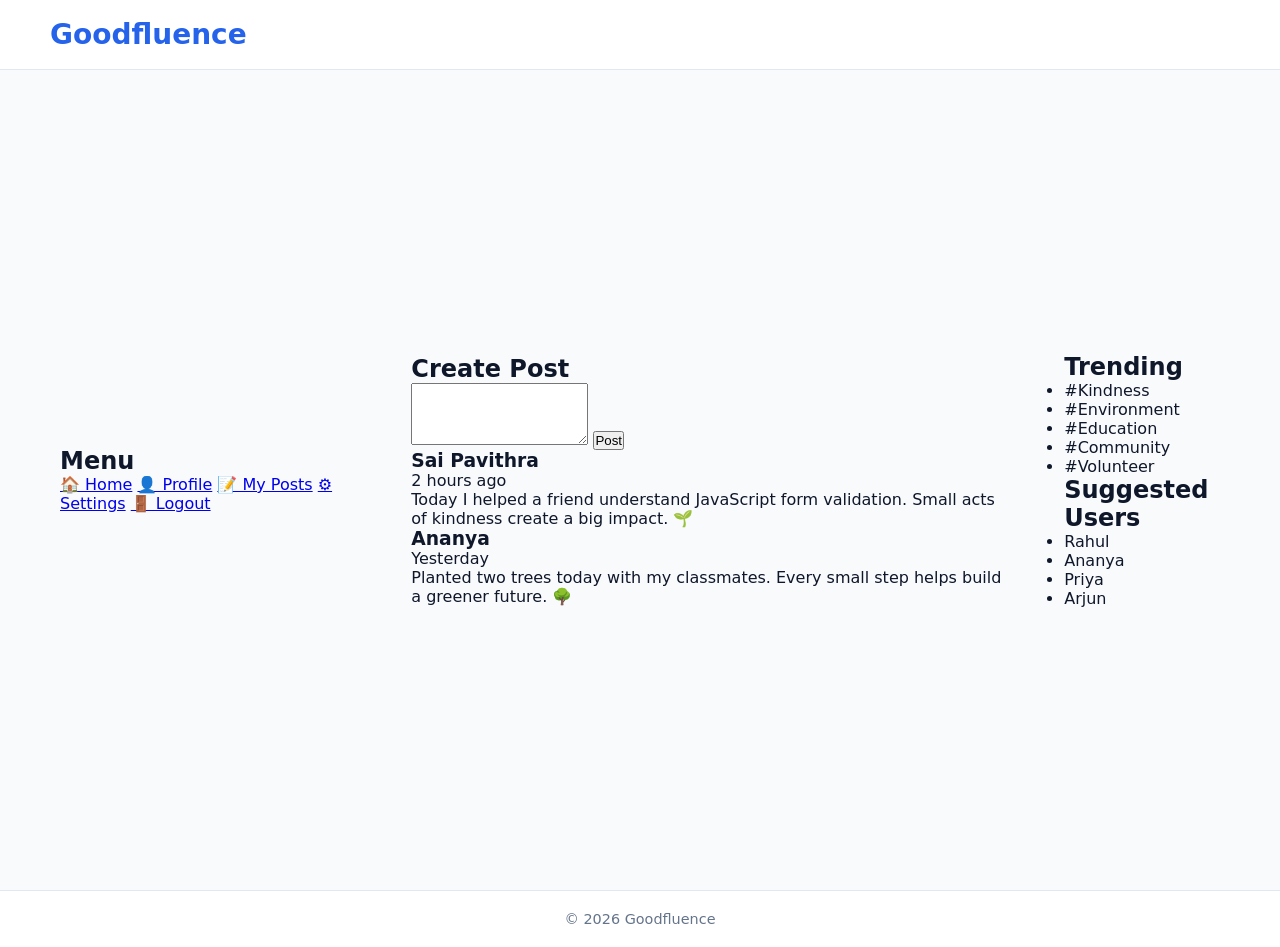
==== home.html @ d671d131 "Create home page structure" ====
<!DOCTYPE html>
<html lang="en">
<head>
    <meta charset="UTF-8">
    <meta name="viewport" content="width=device-width, initial-scale=1.0">
    <title>Register | Goodfluence</title>
    <link rel="stylesheet" href="css/style.css">
</head>

<body>
    <nav class="navbar">
        <!-- logo -->
         <a href="index.html" class="logo">Goodfluence</a>
    </nav>
    <main>
        <aside class="left-sidebar">
            <h2>Menu</h2>

                <nav class="sidebar-nav">
                    <a href="#">🏠 Home</a>
                    <a href="#">👤 Profile</a>
                    <a href="#">📝 My Posts</a>
                    <a href="#">⚙️ Settings</a>
                    <a href="index.html">🚪 Logout</a>
                </nav>
        </aside>

        <section class="feed">
            <div class="create-post">

                <h2>Create Post</h2>

                <textarea
                    placeholder="Share something positive..."
                    rows="4">
                </textarea>

                <button type="button">
                    Post
                </button>

            </div>

            <div class="post-card">

                <h3>Sai Pavithra</h3>

                <p class="post-time">
                    2 hours ago
                </p>

                <p>
                    Today I helped a friend understand JavaScript form validation. Small acts of kindness create a big impact. 🌱
                </p>

            </div>

            <div class="post-card">

                <h3>Ananya</h3>

                <p class="post-time">
                    Yesterday
                </p>

                <p>
                    Planted two trees today with my classmates. Every small step helps build a greener future. 🌳
                </p>

            </div>
        </section>

        <aside class="right-sidebar">
            <h2>Trending</h2>

            <ul class="trending-list">
                <li>#Kindness</li>
                <li>#Environment</li>
                <li>#Education</li>
                <li>#Community</li>
                <li>#Volunteer</li>
            </ul>

            <h2>Suggested Users</h2>

            <ul class="suggested-users">
                <li>Rahul</li>
                <li>Ananya</li>
                <li>Priya</li>
                <li>Arjun</li>
            </ul>
        </aside>
    </main>
    <footer>
        <!-- footer -->
         &copy; 2026 Goodfluence
    </footer>
    
    <script src="js/script.js"></script>

</body>
</html>
---- css/style.css ----
/* Landing Page CSS */

/* Hero section */
.hero{
    display: flex;
    justify-content: center;
    height: calc(100vh - navbar-height);
    background-color: #f4f4f4;
    text-align: center;
    align-items: center;
    padding: 100px 20px;
    background:#F8FAFC;
}

.hero h1{
    font-size:64px;
    font-weight:800;
    line-height:1.2;
    color:#1E293B;
}

.hero p{
    font-size:22px;
    color:#64748B;
    margin:25px 0;
}

.hero-content{
    max-width:700px;
    margin:auto;
}
/* NavBar section */
.navbar{
    display: flex;
    justify-content: space-between;
    align-items: center;
    padding: 1 rem 2rem;
    background:#FFFFFF;
    color: white;
    border-bottom:1px solid #E2E8F0;
    height:70px;
    padding:0 60px;
}

body{
    margin: 0;
    padding: 0;
    font-family: system-ui, -apple-system, BlinkMacSystemFont, 'Segoe UI', Roboto, Oxygen, Ubuntu, Cantarell, 'Open Sans', 'Helvetica Neue', sans-serif;
    background:#F8FAFC;
    color:#1E293B;
}

button{
    transition:.3s ease;
}

.btn {
    padding: 12px 28px;
    border: none;
    border-radius: 8px;
    cursor: pointer;
    font-size: 16px;
    transition: 0.3s ease;
}

.btn-primary {
    background: #2563EB;
    color: white;
}

.btn-secondary {
    background: #22C55E;
    color: white;
}

.btn-primary:hover{
    background:#1D4ED8;
    transform:translateY(-2px);
    box-shadow:0 8px 20px rgba(37,99,235,.3);
}

.btn-secondary:hover{
    background:#16A34A;
    transform:translateY(-3px);
    box-shadow:0 10px 25px rgba(34,197,94,.3);
}

.logo{
    font-size:28px;
    font-weight:700;
    color:#2563EB;
}

footer{
    padding:30px;
    text-align:center;
    background:white;
    color:#64748B;
    border-top:1px solid #E2E8F0;
}




/* Login Page CSS */
/* =========================
   NAVBAR
========================= */

*{
    margin: 0;
    padding: 0;
    box-sizing: border-box;
}

body{
    font-family: system-ui, -apple-system, BlinkMacSystemFont,
                 "Segoe UI", Roboto, Oxygen, Ubuntu, Cantarell,
                 "Open Sans", "Helvetica Neue", sans-serif;

    background-color: #F8FAFC;

    color: #0F172A;
}

.navbar{
    display: flex;
    justify-content: space-between;
    align-items: center;
    padding: 20px 50px;
    background-color: #FFFFFF;
    border-bottom: 1px solid #E2E8F0;
}

.logo{
    font-size: 1.75rem;
    font-weight: 700;
    color: #2563EB;
    text-decoration: none;
    transition: color 0.3s ease;
}

.logo:hover{
    color: #1D4ED8;
}

main{
    display: flex;
    justify-content: space-between;
    align-items: center;
    min-height: calc(100vh - 80px);
    padding: 0 60px;
    gap: 60px;
}

.left-section, .right-section{
    flex: 1;
}

.left-section{
    display: flex;
    flex-direction: column;
    justify-content: center;
}

.left-section h1{
    font-size: 3rem;
    color: #0F172A;
    margin-bottom: 12px;
}

.left-section h2{
    font-size: 2rem;
    font-weight: 500;
    color: #2563EB;
    margin-bottom: 20px;
}

.left-section p{
    font-size: 1.1rem;
    line-height: 1.8;
    color: #64748B;
    max-width: 450px;
}

.right-section{
    display: flex;
    justify-content: center;
    align-items: center;
}

.login-form{
    width: 100%;
    max-width: 420px;
    background-color: #FFFFFF;
    padding: 40px;
    border-radius: 16px;
    box-shadow: 0 10px 30px rgba(0,0,0,0.08);
}

.login-form h2{
    text-align: center;
    font-size: 2rem;
    color: #0F172A;
    margin-bottom: 30px;
}

.login-form label{
    display: block;
    font-weight: 600;
    margin-bottom: 8px;
    color: #334155;
}

.login-form input[type="email"], .login-form input[type="password"]{
    width: 100%;
    padding: 12px 16px;
    border: 1px solid #CBD5E1;
    border-radius: 10px;
    font-size: 1rem;
    margin-bottom: 20px;
    box-sizing: border-box;
}

.login-form input:focus{
    outline: none;
    border-color: #2563EB;
    box-shadow: 0 0 0 3px rgba(37,99,235,0.15);
}

.login-form input::placeholder{
    color: #94A3B8;
}

.options{
    display: flex;
    justify-content: space-between;
    align-items: center;
    margin-bottom: 25px;
}

.remember{
    display: flex;
    align-items: center;
    gap: 8px;
}

.options a{
    color: #2563EB;
    text-decoration: none;
    font-size: 0.9rem;
    font-weight: 500;
}

.options a:hover{
    text-decoration: underline;
}

.login-form button{
    width: 100%;
    padding: 14px;
    background-color: #2563EB;
    color: white;
    border: none;
    border-radius: 10px;
    font-size: 1rem;
    font-weight: 600;
    cursor: pointer;
    transition: all 0.3s ease;
}

.login-form button:hover{
    background-color: #1D4ED8;
}

.register-text{
    text-align: center;
    margin-top: 25px;
    color: #64748B;
}

.register-text a{
    color: #2563EB;
    text-decoration: none;
    font-weight: 600;
}

.register-text a:hover{
    text-decoration: underline;
}

footer{
    text-align: center;
    padding: 20px;
    color: #64748B;
    font-size: 0.9rem;
    border-top: 1px solid #E2E8F0;
}


/* Register Page CSS */

.navbar{
    display: flex;
    justify-content: space-between;
    align-items: center;
    padding: 20px 50px;
    background-color: #FFFFFF;
    border-bottom: 1px solid #E2E8F0;
}

.logo{
    font-size: 1.75rem;
    font-weight: 700;
    color: #2563EB;
    text-decoration: none;
    transition: color 0.3s ease;
}

.logo:hover{
    color: #1D4ED8;
}

main{
    display: flex;
    justify-content: space-between;
    align-items: center;
    min-height: calc(100vh - 80px);
    padding: 0 60px;
    gap: 60px;
}

.left-section{
    display: flex;
    flex-direction: column;
    justify-content: center;
}

.left-section h1{
    font-size: 3rem;
    color: #0F172A;
    margin-bottom: 12px;
}

.left-section h2{
    font-size: 2rem;
    font-weight: 500;
    color: #2563EB;
    margin-bottom: 20px;
}

.left-section p{
    font-size: 1.1rem;
    line-height: 1.8;
    color: #64748B;
    max-width: 450px;
}

.register-form{
    display: flex;
    flex-direction: column;
    background-color: #FFFFFF;
    padding: 40px;
    border-radius: 16px;
    box-shadow: 0 10px 25px rgba(0, 0, 0, 0.08);
    width: 100%;
    max-width: 450px;
}

.register-form h2{
    text-align: center;
    font-size: 2rem;
    color: #0F172A;
    margin-bottom: 30px;
}

.register-form label{
    font-weight: 600;
    color: #334155;
    margin-bottom: 6px;
}

.register-form input[type="text"],
.register-form input[type="email"],
.register-form input[type="password"]{
    width: 100%;
    padding: 12px 16px;
    border: 1px solid #CBD5E1;
    border-radius: 10px;
    font-size: 1rem;
    margin-bottom: 20px;
    box-sizing: border-box;
}

.options{
    margin-bottom: 24px;
}

.terms{
    display: flex;
    align-items: center;
    gap: 10px;
}

.terms input{
    width: auto;
    margin: 0;
}

.terms label{
    margin: 0;
    font-size: 0.95rem;
    color: #475569;
}

.btn-primary{
    width: 100%;
    padding: 14px;
    border: none;
    border-radius: 10px;
    font-size: 1rem;
    font-weight: 600;
    cursor: pointer;
    transition: background-color 0.3s ease;
}

.login-link{
    margin-top: 20px;
    text-align: center;
    color: #64748B;
    font-size: 0.95rem;
}

.login-link a{
    color: #2563EB;
    text-decoration: none;
    font-weight: 600;
    transition: color 0.3s ease;
}

.login-link a:hover{
    color: #1D4ED8;
    text-decoration: underline;
}

/* ==========================
   Responsive Design
========================== */

@media (max-width:768px){

    main{
        flex-direction: column;
        padding: 20px;
    }

    .left-section{
        padding: 30px;
    }

    .left-section h1{
        font-size: 2.3rem;
    }

    .left-section h2{
        font-size: 1.6rem;
    }
    
    .options{
        flex-direction: column;
        align-items: flex-start;
        gap: 12px;
    }

}
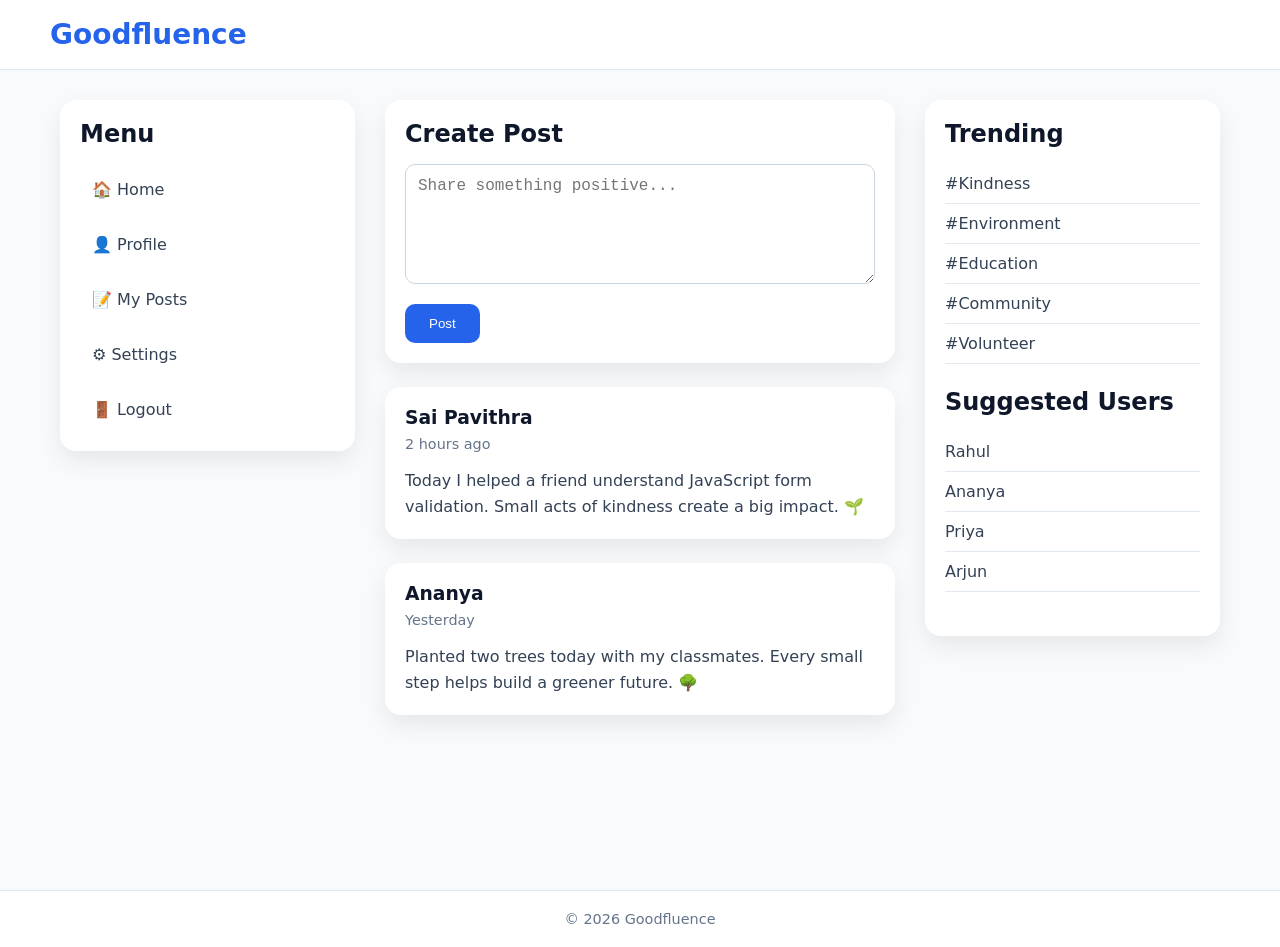
==== commit 7c8ec30b: "Style home page layout" ====
--- a/home.html
+++ b/home.html
@@ -30,10 +30,7 @@
 
                 <h2>Create Post</h2>
 
-                <textarea
-                    placeholder="Share something positive..."
-                    rows="4">
-                </textarea>
+                <textarea placeholder="Share something positive..." rows="4"></textarea>
 
                 <button type="button">
                     Post
--- a/css/style.css
+++ b/css/style.css
@@ -472,4 +472,203 @@
         gap: 12px;
     }
 
-}+}
+
+main {
+    display: flex;
+    gap: 30px;
+    padding: 30px 60px;
+    align-items: flex-start;
+}
+
+.left-sidebar {
+    flex: 1;
+}
+
+.feed {
+    flex: 2;
+}
+
+.right-sidebar {
+    flex: 1;
+}
+
+.left-sidebar {
+    background-color: #ffffff;
+    padding: 20px;
+    border-radius: 16px;
+    box-shadow: 0 10px 25px rgba(0, 0, 0, 0.08);
+    position: sticky;
+    top: 100px;
+}
+
+.left-sidebar h2 {
+    margin-bottom: 20px;
+    color: #0F172A;
+}
+
+.sidebar-nav {
+    display: flex;
+    flex-direction: column;
+    gap: 12px;
+}
+
+.sidebar-nav a {
+    text-decoration: none;
+    color: #334155;
+    padding: 12px;
+    border-radius: 10px;
+    transition: background-color 0.3s ease;
+}
+
+.sidebar-nav a:hover {
+    background-color: #E0F2FE;
+    color: #2563EB;
+}
+
+.create-post {
+    background-color: #ffffff;
+    padding: 20px;
+    border-radius: 16px;
+    box-shadow: 0 10px 25px rgba(0, 0, 0, 0.08);
+    margin-bottom: 24px;
+}
+
+.create-post h2 {
+    margin-bottom: 16px;
+    color: #0F172A;
+}
+
+.create-post textarea {
+    width: 100%;
+    min-height: 120px;
+    padding: 12px;
+    border: 1px solid #CBD5E1;
+    border-radius: 10px;
+    resize: vertical;
+    font-size: 1rem;
+    margin-bottom: 16px;
+    outline: none;
+}
+
+.create-post textarea:focus {
+    border-color: #2563EB;
+}
+
+.create-post button {
+    background-color: #2563EB;
+    color: white;
+    border: none;
+    padding: 12px 24px;
+    border-radius: 10px;
+    cursor: pointer;
+    transition: background-color 0.3s ease;
+}
+
+.create-post button:hover {
+    background-color: #1D4ED8;
+}
+
+.post-card {
+    background-color: #ffffff;
+    padding: 20px;
+    border-radius: 16px;
+    box-shadow: 0 10px 25px rgba(0, 0, 0, 0.08);
+    margin-bottom: 24px;
+}
+
+.post-card h3 {
+    color: #0F172A;
+    margin-bottom: 8px;
+}
+
+.post-time {
+    color: #64748B;
+    font-size: 0.9rem;
+    margin-bottom: 16px;
+}
+
+.post-card p:last-child {
+    color: #334155;
+    line-height: 1.6;
+}
+
+.post-card:hover {
+    transform: translateY(-4px);
+    transition: 0.3s ease;
+}
+
+.right-sidebar {
+    background-color: #ffffff;
+    padding: 20px;
+    border-radius: 16px;
+    box-shadow: 0 10px 25px rgba(0, 0, 0, 0.08);
+    position: sticky;
+    top: 100px;
+}
+
+.right-sidebar h2 {
+    color: #0F172A;
+    margin-bottom: 16px;
+}
+
+.trending-list,
+.suggested-users {
+    list-style: none;
+    padding: 0;
+    margin-bottom: 24px;
+}
+
+.trending-list li,
+.suggested-users li {
+    padding: 10px 0;
+    border-bottom: 1px solid #E2E8F0;
+    color: #334155;
+}
+
+.trending-list li:hover,
+.suggested-users li:hover {
+    color: #2563EB;
+    cursor: pointer;
+}
+
+@media (max-width: 992px) {
+
+    main {
+        flex-direction: column;
+        padding: 30px;
+    }
+
+    .left-sidebar,
+    .feed,
+    .right-sidebar {
+        width: 100%;
+    }
+
+    .left-sidebar,
+    .right-sidebar {
+        position: static;
+    }
+
+}
+
+@media (max-width: 576px) {
+
+    main {
+        padding: 20px;
+        gap: 20px;
+    }
+
+    .create-post,
+    .post-card,
+    .left-sidebar,
+    .right-sidebar {
+        padding: 16px;
+    }
+
+    .create-post button {
+        width: 100%;
+    }
+
+}
+
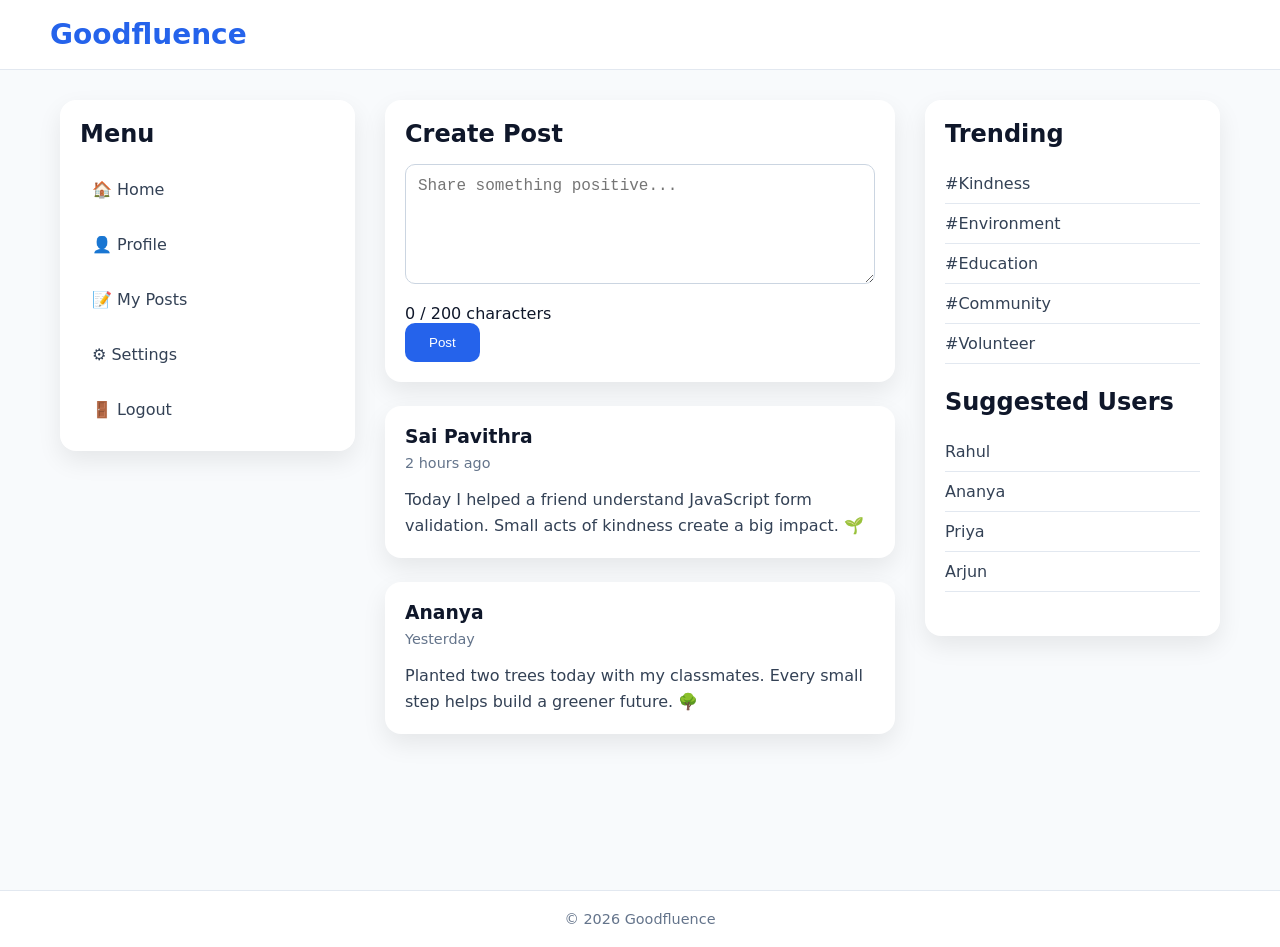
==== commit 717c3406: "Add post likes and character counter" ====
--- a/home.html
+++ b/home.html
@@ -30,40 +30,42 @@
 
                 <h2>Create Post</h2>
 
-                <textarea placeholder="Share something positive..." rows="4"></textarea>
-
-                <button type="button">
+                <textarea id="post-input" placeholder="Share something positive..." rows="4"></textarea>
+                <p id="character-count">0 / 200 characters</p>
+                <button id="post-button" type="button">
                     Post
                 </button>
 
             </div>
 
-            <div class="post-card">
+            <div id="posts-container">
+                <div class="post-card">
 
-                <h3>Sai Pavithra</h3>
+                    <h3>Sai Pavithra</h3>
 
-                <p class="post-time">
-                    2 hours ago
-                </p>
+                    <p class="post-time">
+                        2 hours ago
+                    </p>
 
-                <p>
-                    Today I helped a friend understand JavaScript form validation. Small acts of kindness create a big impact. 🌱
-                </p>
+                    <p>
+                        Today I helped a friend understand JavaScript form validation. Small acts of kindness create a big impact. 🌱
+                    </p>
 
-            </div>
+                </div>
 
-            <div class="post-card">
+                <div class="post-card">
 
-                <h3>Ananya</h3>
+                    <h3>Ananya</h3>
 
-                <p class="post-time">
-                    Yesterday
-                </p>
+                    <p class="post-time">
+                        Yesterday
+                    </p>
 
-                <p>
-                    Planted two trees today with my classmates. Every small step helps build a greener future. 🌳
-                </p>
+                    <p>
+                        Planted two trees today with my classmates. Every small step helps build a greener future. 🌳
+                    </p>
 
+                </div>
             </div>
         </section>
 
--- a/css/style.css
+++ b/css/style.css
@@ -672,3 +672,29 @@
 
 }
 
+.delete-post {
+    margin-top: 16px;
+    background-color: #EF4444;
+    color: white;
+    border: none;
+    padding: 10px 18px;
+    border-radius: 8px;
+    cursor: pointer;
+    transition: background-color 0.3s ease;
+}
+
+.delete-post:hover {
+    background-color: #DC2626;
+}
+
+.like-post {
+    margin-top: 16px;
+    margin-right: 10px;
+    background-color: #E2E8F0;
+    color: #334155;
+    border: none;
+    padding: 10px 18px;
+    border-radius: 8px;
+    cursor: pointer;
+    transition: all 0.3s ease;
+}
